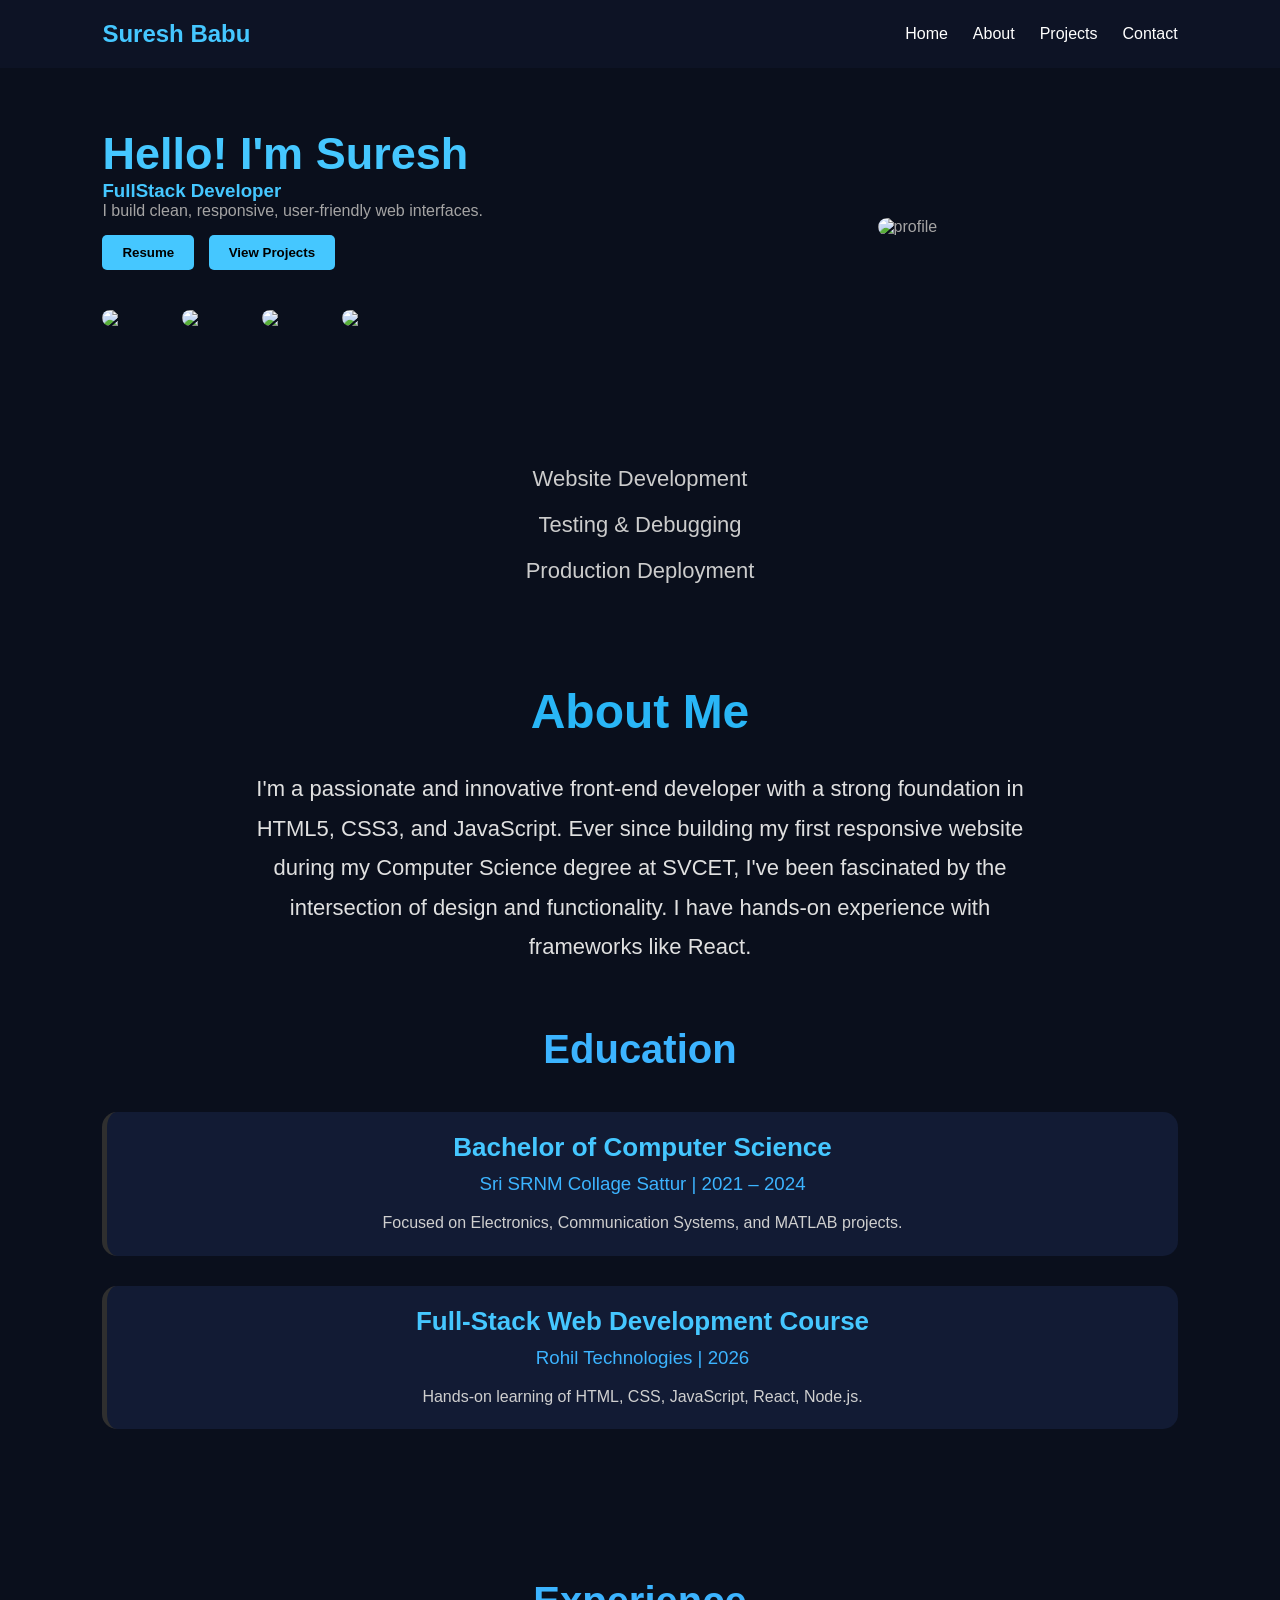
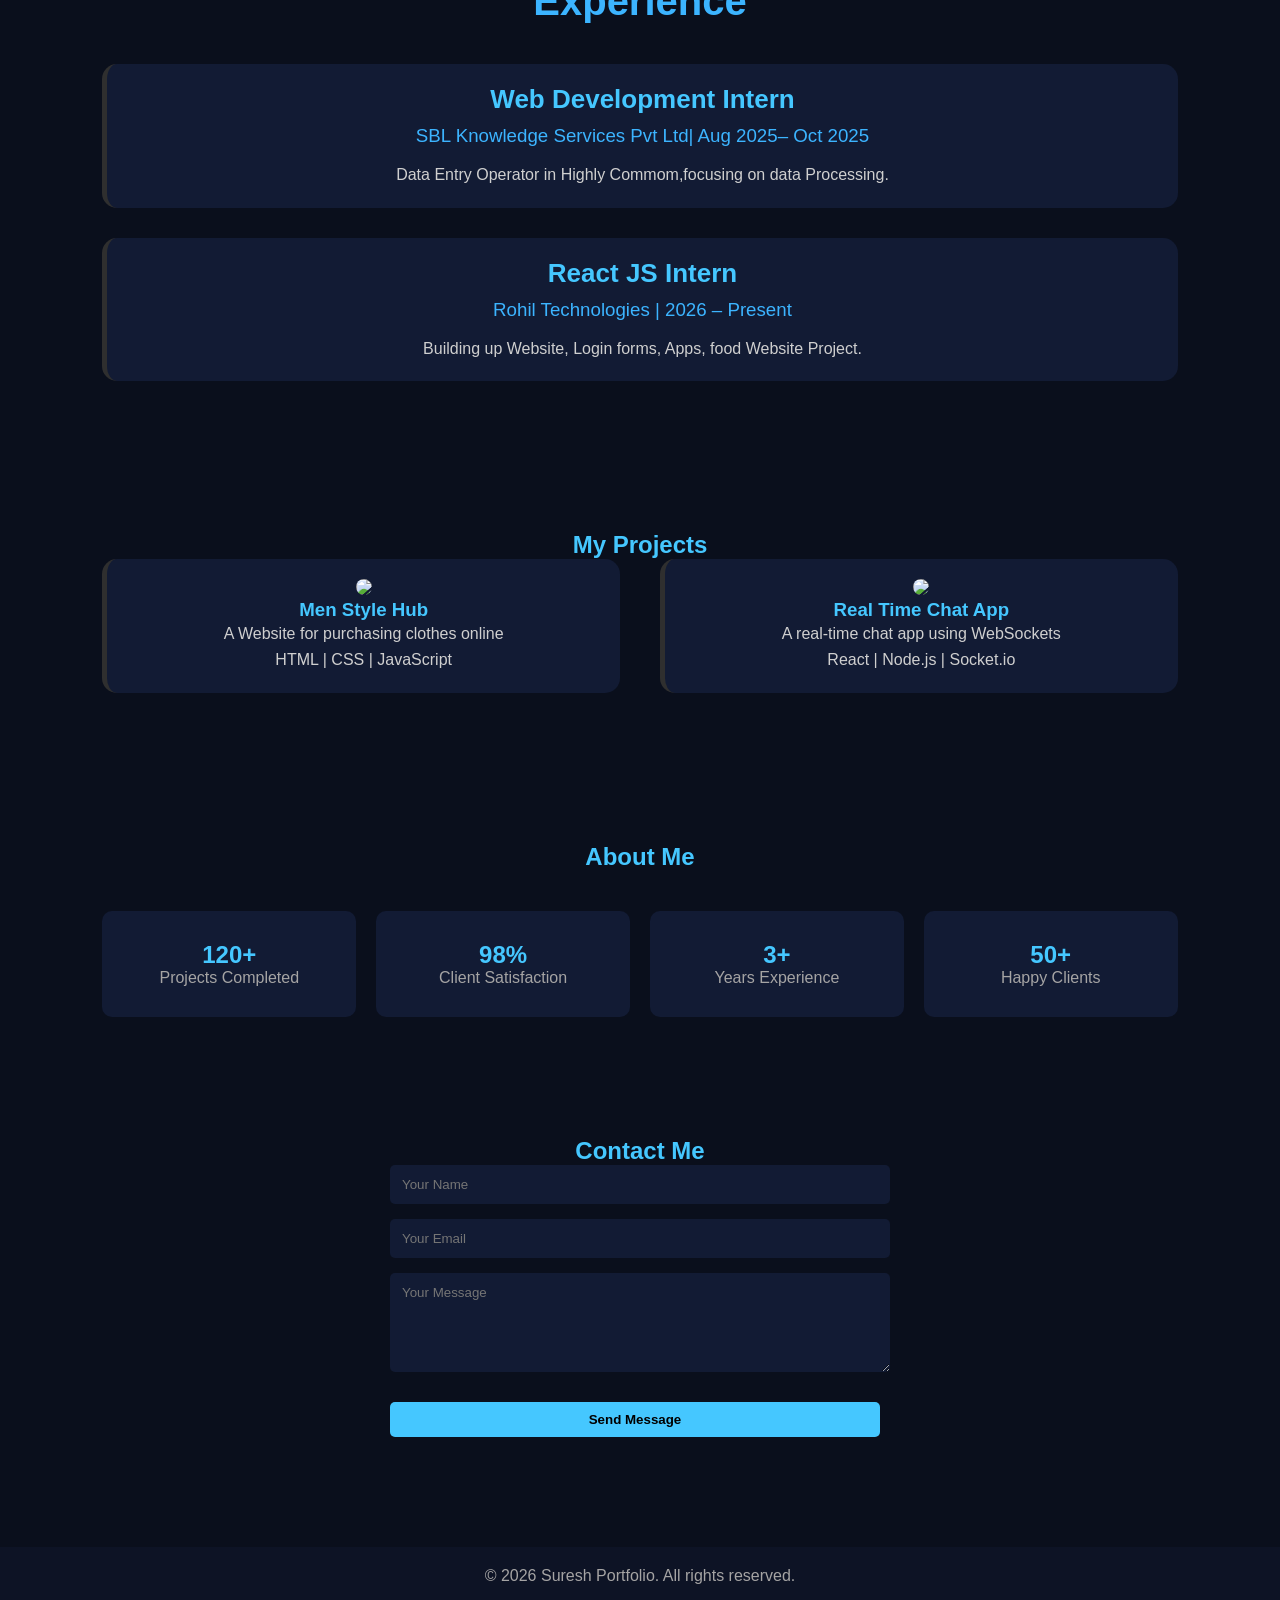
==== Day1-17-02-26/portfolio-tasks/index.html @ d141f728 "i add two project" ====
<!DOCTYPE html>
<html lang="en">
<head>
    <meta charset="UTF-8">
    <meta name="viewport" content="width=device-width, initial-scale=1.0">
    <title>Document</title>
    <script src="https://code.iconify.design/3/3.1.1/iconify.min.js"></script>
        <link rel="stylesheet" href="style.css" />
</head>
<body>
    <!-- NAVBAR -->
<nav>
    <h2>Suresh Babu</h2>
    <ul>
        <li><a href="#home">Home</a></li>
        <li><a href="#about">About</a></li>
        <li><a href="#projects">Projects</a></li>
        <li><a href="#contact">Contact</a></li>
    </ul>
</nav>

<!-- HERO SECTION -->
<section class="hero" id="home">
    <div class="hero-text">
        <h1>Hello! I'm <span>Suresh</span></h1>
        <h3>FullStack Developer</h3>
        <p>I build clean, responsive, user-friendly web interfaces.</p>
        <button class="btn">Resume</button>
        <button class="btn">View Projects</button>

        <div class="skills">
            <img src="https://cdn-icons-png.flaticon.com/512/732/732212.png">
            <img src="https://cdn-icons-png.flaticon.com/512/732/732190.png">
            <img src="https://cdn-icons-png.flaticon.com/512/5968/5968292.png">
            <img src="https://cdn-icons-png.flaticon.com/512/919/919851.png">
        </div>
    </div>
    <img src="https://images.squarespace-cdn.com/content/v1/59d5f3e380bd5ef9c398eb0b/1727096451425-HG8HXOKKHVT3HCYVLMVC/White+Gray+Simple+Geometric+Professional+Circle+Profile+Photo+Instagram+Post-6.jpg"alt="profile">
</section>
<div class="services">
        <div class="service-item"><span class="iconify" data-icon="streamline-freehand:website-development-monitor-www-web"></span>Website Development</div>
        <div class="service-item"><span class="iconify" data-icon="grommet-icons:system"></span>Testing & Debugging</div>
        <div class="service-item"><span class="iconify" data-icon="eos-icons:system-ok-outlined"></span>Production Deployment</div>
    </div>
    <section class="about">
        <h1>About Me</h1>
        <p>
            I'm a passionate and innovative front-end developer with a strong 
            foundation in HTML5, CSS3, and JavaScript. Ever since building my 
            first responsive website during my Computer Science degree at SVCET, 
            I've been fascinated by the intersection of design and functionality. 
            I have hands-on experience with frameworks like React.
        </p>
    </section>
        <!-- EDUCATION SECTION -->
    <section class="section">
        <h1 class="section-title">Education</h1>

        <div class="card">
            <h2>Bachelor of Computer Science</h2>
            <h3 class="highlight">
                Sri SRNM Collage Sattur | 2021 – 2024
            </h3>
            <p>
                Focused on Electronics, Communication Systems, and MATLAB projects.
            </p>
        </div>

        <div class="card">
            <h2>Full-Stack Web Development Course</h2>
            <h3 class="highlight">
                Rohil Technologies | 2026
            </h3>
            <p>
                Hands-on learning of HTML, CSS, JavaScript, React, Node.js.
            </p>
        </div>
    </section>


    <!-- EXPERIENCE SECTION -->
    <section class="section">
        <h1 class="section-title">Experience</h1>

        <div class="card">
            <h2>Web Development Intern</h2>
            <h3 class="highlight">
                SBL Knowledge Services Pvt Ltd| Aug 2025– Oct 2025
            </h3>
            <p>
                Data Entry Operator in Highly Commom,focusing on data Processing.
            </p>
        </div>

        <div class="card">
            <h2>React JS Intern</h2>
            <h3 class="highlight">
                Rohil Technologies | 2026 – Present
            </h3>
            <p>
                Building up Website, Login forms, Apps, food Website Project.
            </p>
        </div>
    </section>

<!-- PROJECTS -->
<section id="projects">
    <h1 align="center">My Projects</h1>
    <div class="projects">
        <div class="card">
            <img src="https://encrypted-tbn0.gstatic.com/images?q=tbn:ANd9GcTzw3RA0sutn6Daz0oGD60fWUyx3OSyH16u3Q&s">
            <h3>Men Style Hub</h3>
            <p>A Website for purchasing clothes online</p>
            <p>HTML | CSS | JavaScript</p>
        </div>

        <div class="card">
            <img src="https://images.unsplash.com/photo-1611605698335-8b1569810432">
            <h3>Real Time Chat App</h3>
            <p>A real-time chat app using WebSockets</p>
            <p>React | Node.js | Socket.io</p>
        </div>
    </div>
</section>

<!-- ABOUT -->
<section id="about">
    <h1 align="center">About Me</h1>
    <div class="stats">
        <div class="stat-box">
            <h2>120+</h2>
            <p>Projects Completed</p>
        </div>
        <div class="stat-box">
            <h2>98%</h2>
            <p>Client Satisfaction</p>
        </div>
        <div class="stat-box">
            <h2>3+</h2>
            <p>Years Experience</p>
        </div>
        <div class="stat-box">
            <h2>50+</h2>
            <p>Happy Clients</p>
        </div>
    </div>
</section>

<!-- CONTACT -->
<section id="contact">
    <h1 align="center">Contact Me</h1>
    <form class="contact-form" onsubmit="sendMessage(event)">
        <input type="text" placeholder="Your Name" required>
        <input type="email" placeholder="Your Email" required>
        <textarea rows="5" placeholder="Your Message" required></textarea>
        <button class="btn">Send Message</button>
    </form>
</section>

<footer>
    © 2026 Suresh Portfolio. All rights reserved.
</footer>
<script src="script.js"></script>
</body>
</html>
---- Day1-17-02-26/portfolio-tasks/style.css ----
*{
    margin:0;
    padding:0;
    box-sizing:border-box;
    font-family:'Poppins',sans-serif;

}

body{
    background:#0a0f1c;
    color:rgb(165, 164, 164);
    scroll-behavior:smooth;
}

h1,h2,h3{
    color:#45c7ff;
}

section{
    padding:60px 8%;
}

/* NAVBAR */
nav{
    display:flex;
    justify-content:space-between;
    align-items:center;
    padding:20px 8%;
    background:#0d1325;
    position:sticky;
    top:0;
    z-index:1000;
}

nav h2{
    color:#45c7ff;
}

nav ul{
    display:flex;
    list-style:none;
}

nav ul li{
    margin-left:25px;
}

nav ul li a{
    color:white;
    text-decoration:none;
    transition:0.3s;
}

nav ul li a:hover{
    color:#45c7ff;
}

/* HERO */
.hero{
    display:flex;
    justify-content:space-between;
    align-items:center;
    flex-wrap:wrap;
}

.hero img{
    width:300px;
    border-radius:10px;
}

.hero-text h1{
    font-size:45px;
}

.hero-text span{
    color:#45c7ff;
}

.btn{
    padding:10px 20px;
    background:#45c7ff;
    border:none;
    border-radius:5px;
    color:black;
    margin-top:15px;
    margin-right:10px;
    cursor:pointer;
    font-weight:600;
}

/* SKILLS */
.skills{
    display:flex;
    gap:30px;
    margin-top:40px;
}

.skills img{
    width:50px;
}
.services {
    margin-top: 80px;
    text-align: center;
    
    
}

.service-item {
    font-size: 22px;
    margin: 20px 0;
    color: #cccccc;
}

.about {
    margin-top: 100px;
    padding: 0 20px;
    text-align: center;
}

.about h1 {
    font-size: 48px;
    color: #29b6f6;
    margin-bottom: 30px;
}

.about p {
    max-width: 800px;
    margin: auto;
    font-size: 22px;
    line-height: 1.8;
    color: #e0e0e0;
}
/* Section Title */
.section-title {
    text-align: center;
    font-size: 40px;
    font-weight: 700;
    color: #3cb4ff;
    margin-bottom: 40px;
}

/* Cards */
.card {
    background-color: #111;
    padding: 30px;
    margin-bottom: 30px;
    border-left: 5px solid #2f2f2f;
    border-radius: 10px;
    transition: 0.3s ease;
}

.card:hover {
    transform: translateY(-5px);
    border-left: 5px solid #3cb4ff;
}

/* Heading */
.card h2 {
    font-size: 26px;
    font-weight: 600;
    margin-bottom: 10px;
}

/* Highlight Line */
.highlight {
    color: #3cb4ff;
    font-weight: 500;
    margin-bottom: 15px;
}

/* Paragraph */
.card p {
    color: #cfcfcf;
    line-height: 1.6;
}

/* PROJECTS */
.projects{
    display:grid;
    grid-template-columns:repeat(auto-fit,minmax(280px,1fr));
    gap:40px;
}

.card{
    background:#121b34;
    padding:20px;
    border-radius:15px;
    text-align:center;
    transition:0.3s;
}

.card:hover{
    transform:translateY(-10px);
}

.card img{
    width:100%;
    border-radius:10px;
}

/* ABOUT STATS */
.stats{
    display:grid;
    grid-template-columns:repeat(auto-fit,minmax(200px,1fr));
    gap:20px;
    margin-top:40px;
}

.stat-box{
    background:#121b34;
    padding:30px;
    border-radius:10px;
    text-align:center;
}

/* CONTACT */
.contact-form{
    max-width:500px;
    margin:auto;
    display:flex;
    flex-direction:column;
    gap:15px;
}

.contact-form input,
.contact-form textarea{
    padding:12px;
    border:none;
    border-radius:5px;
    background:#121b34;
    color:white;
}

footer{
    text-align:center;
    padding:20px;
    background:#0d1325;
    margin-top:50px;
}
@media (max-width: 768px){

    nav{
        flex-direction: column;
        align-items: center;
        padding: 15px;
    }

    nav ul{
        flex-direction: column;
        gap: 15px;
        margin-top: 10px;
    }
}
/* Navbar Responsive */
@media (max-width: 768px){

    nav{
        flex-direction: column;
        align-items: center;
        padding: 15px;
    }

    nav ul{
        flex-direction: column;
        gap: 15px;
        margin-top: 10px;
    }
}
/* Hero Section Responsive */
@media (max-width: 768px){

    .hero{
        flex-direction: column;
        text-align: center;
        padding: 20px;
    }

    .hero img{
        width: 200px;
        margin-top: 20px;
    }

    .hero-text h1{
        font-size: 28px;
    }

    .hero-text h3{
        font-size: 18px;
    }

    .hero-text p{
        font-size: 14px;
    }

    .skills img{
        width: 35px;
    }
}
/* Services Responsive */
@media (max-width: 768px){

    .services{
        flex-direction: column;
        align-items: center;
        gap: 15px;
    }
}
/* Education & Experience Cards */
@media (max-width: 768px){

    .section{
        padding: 20px;
    }

    .card{
        width: 100%;
    }
}
/*  Projects Section Responsive */
@media (max-width: 768px){

    .projects{
        flex-direction: column;
        align-items: center;
    }

    .projects .card{
        width: 90%;
    }

    .projects img{
        width: 100%;
        height: auto;
    }
}
/*  Stats Section Responsive */
@media (max-width: 768px){

    .stats{
        flex-direction: column;
        align-items: center;
        gap: 20px;
    }

    .stat-box{
        width: 90%;
        text-align: center;
    }
}
/*  Contact Form Responsive */
@media (max-width: 768px){

    .contact-form{
        width: 90%;
        margin: auto;
    }

    .contact-form input,
    .contact-form textarea{
        width: 100%;
    }
}
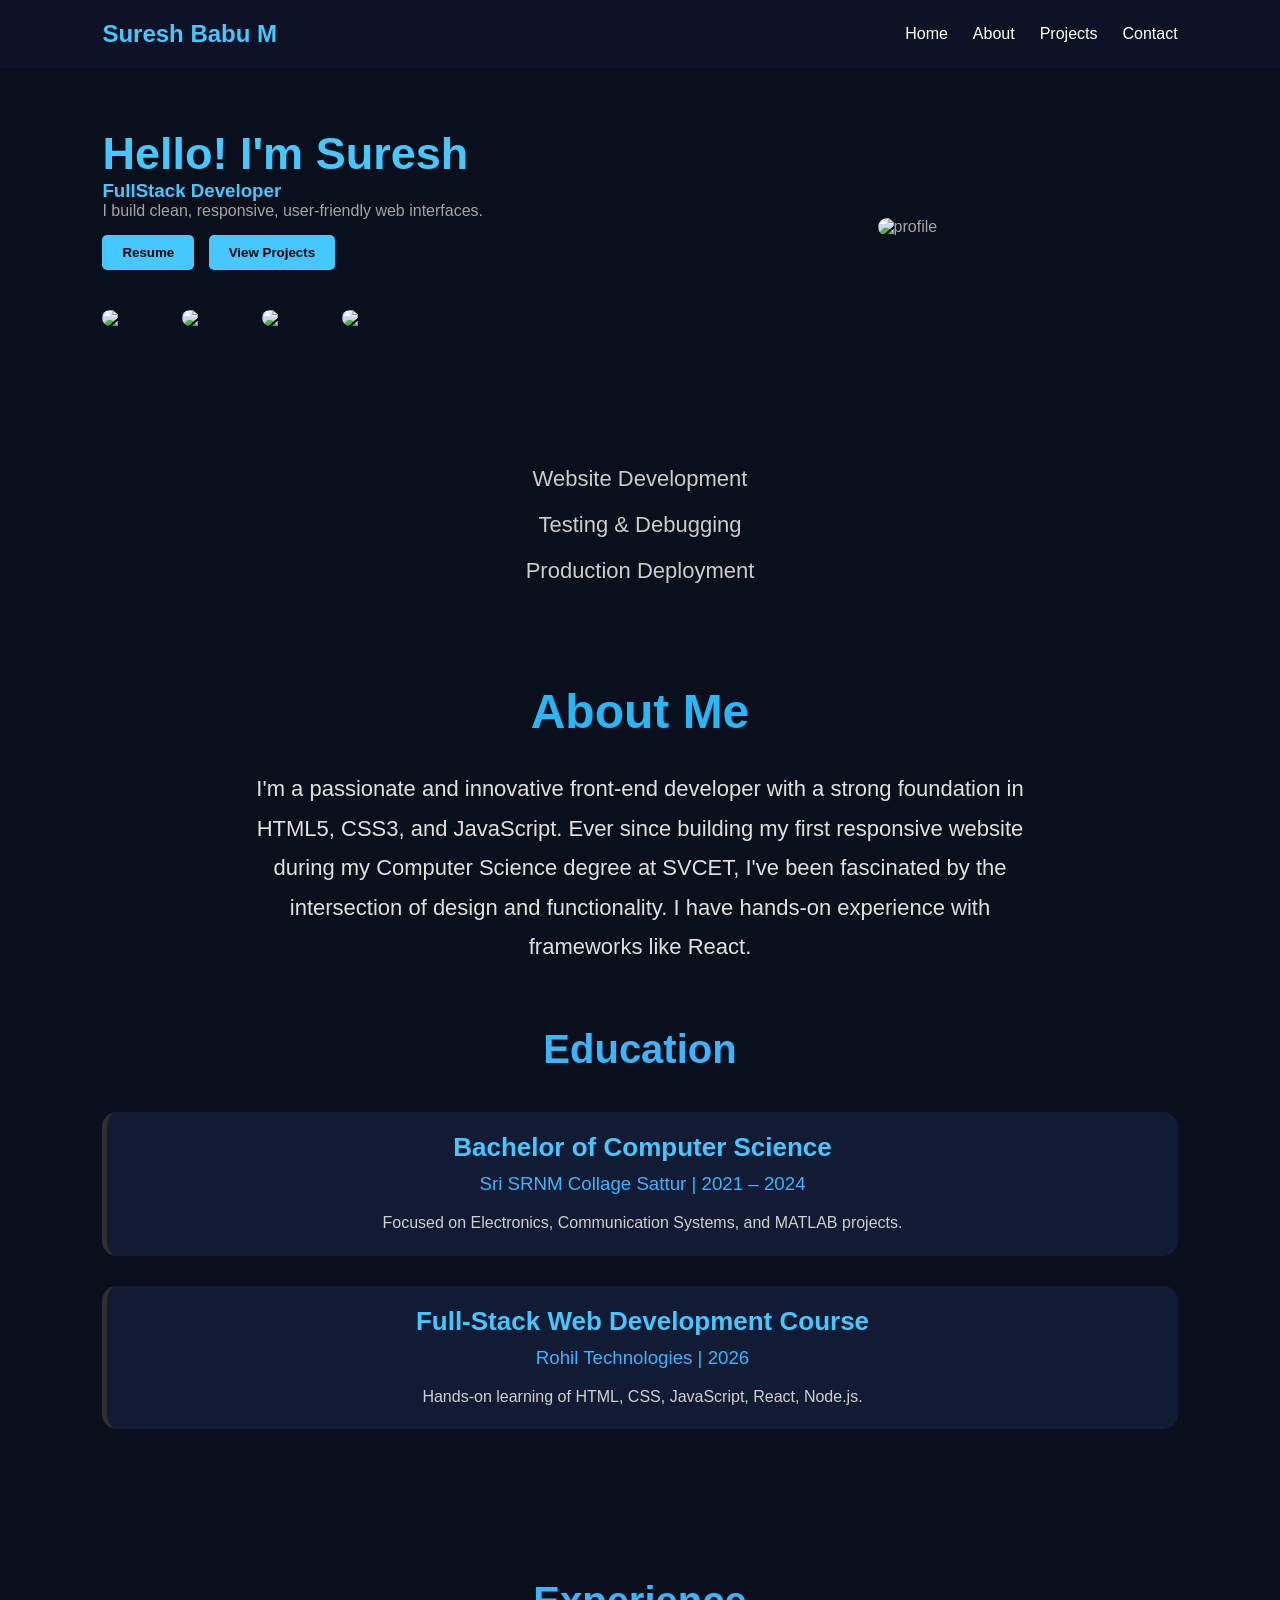
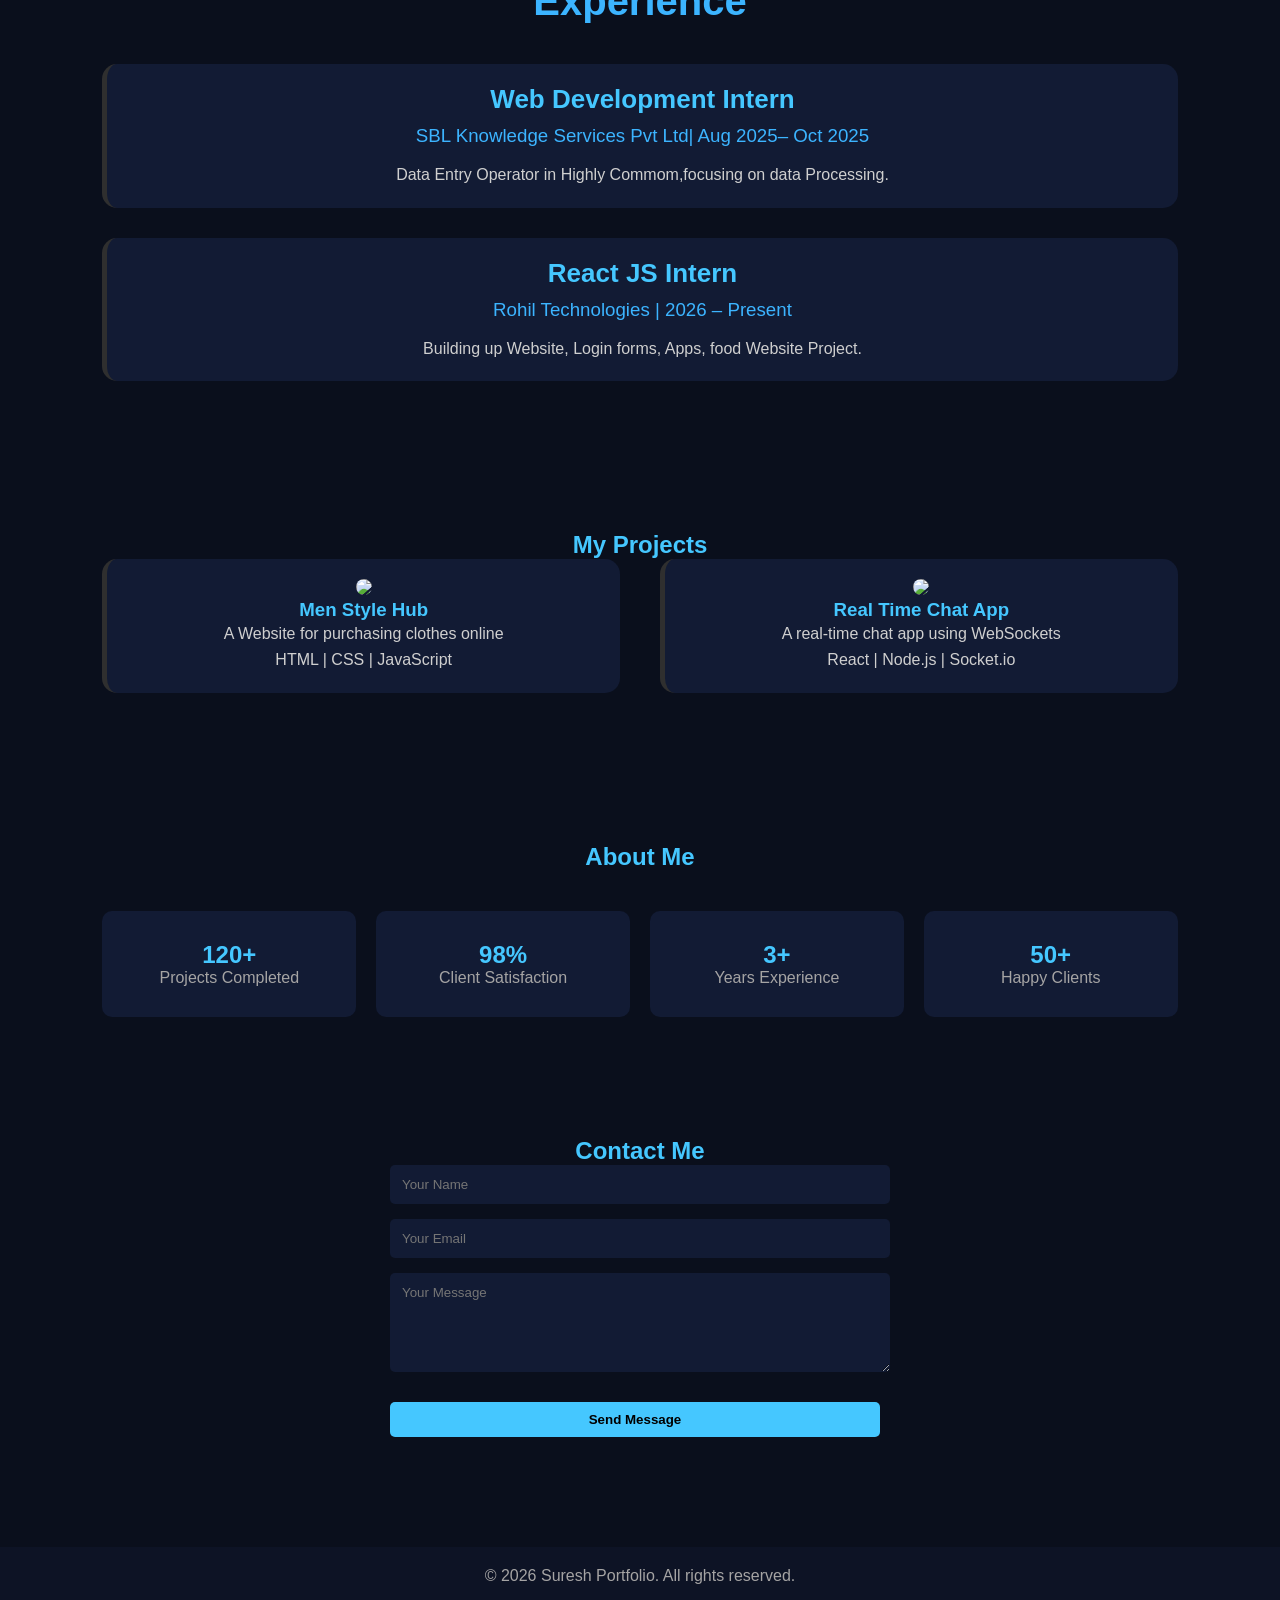
==== commit cc968d77: "add day two" ====
--- a/Day1-17-02-26/portfolio-tasks/index.html
+++ b/Day1-17-02-26/portfolio-tasks/index.html
@@ -10,7 +10,7 @@
 <body>
     <!-- NAVBAR -->
 <nav>
-    <h2>Suresh Babu</h2>
+    <h2>Suresh Babu M</h2>
     <ul>
         <li><a href="#home">Home</a></li>
         <li><a href="#about">About</a></li>
